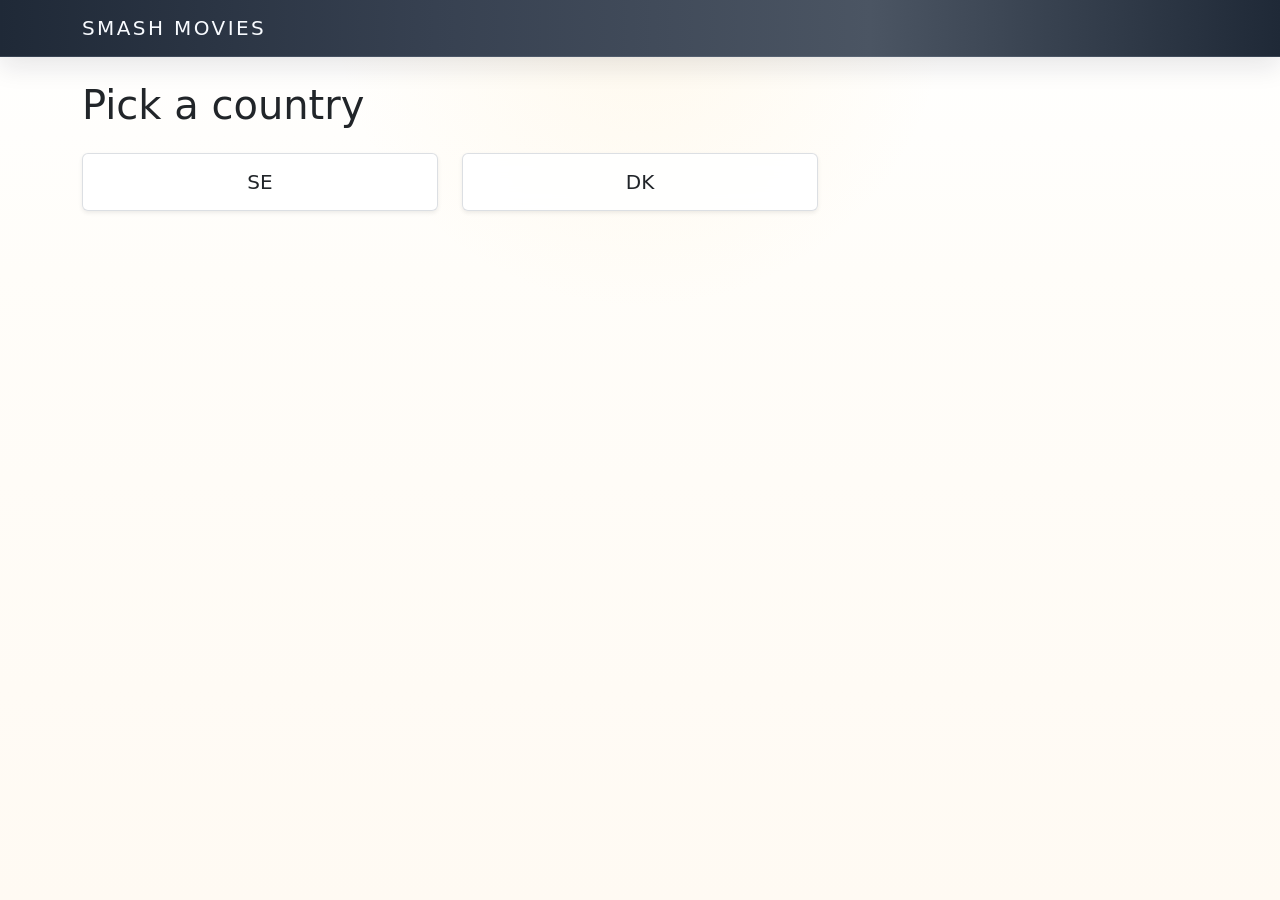
==== index.html @ efbeb492 "Make the app statically serviceable" ====
<!doctype html>
<html lang="en">
  <head>
    <meta charset="utf-8">
    <meta name="viewport" content="width=device-width, initial-scale=1">
    <title>Smash Movies</title>
    <link href="https://cdn.jsdelivr.net/npm/bootstrap@5.3.2/dist/css/bootstrap.min.css" rel="stylesheet">
    <link rel="stylesheet" href="/static/css/shared.css">
  </head>
  <body>
    <nav class="navbar navbar-dark bg-dark mb-4">
      <div class="container">
        <a class="navbar-brand" href="/">Smash Movies</a>
      </div>
    </nav>

    <main class="container">
      <div id="app"></div>
    </main>

    <script src="https://cdn.jsdelivr.net/npm/bootstrap@5.3.2/dist/js/bootstrap.bundle.min.js"></script>
    <script src="/static/js/root.js"></script>
  </body>
</html>
---- static/css/shared.css ----
body {
  background:
    radial-gradient(circle at top, rgba(255, 210, 120, 0.12), transparent 28%),
    linear-gradient(180deg, #ffffff 0%, #fffdf9 30%, #fffaf3 100%);
  min-height: 100vh;
}

.navbar {
  background: linear-gradient(90deg, #1f2937 0%, #374151 34%, #4b5563 68%, #1f2937 100%) !important;
  border-bottom: 1px solid rgba(148, 163, 184, 0.2);
  box-shadow: 0 10px 26px rgba(17, 24, 39, 0.1);
}

.navbar-brand,
.navbar-text {
  letter-spacing: 0.12em;
  text-transform: uppercase;
  color: #f8fbff !important;
}

.navbar-text {
  background: linear-gradient(135deg, #fff4d6, #fcd34d 40%, #f9a8d4);
  -webkit-background-clip: text;
  background-clip: text;
  color: transparent !important;
  font-weight: 800;
}

.country-card,
.movie-card {
  min-height: 100%;
  background: rgba(255, 255, 255, 0.9);
  border: 1px solid rgba(209, 213, 219, 0.76);
  box-shadow: 0 18px 30px rgba(15, 23, 42, 0.06);
  backdrop-filter: blur(10px);
}

.country-card {
  cursor: pointer;
  transition: transform 0.18s ease, box-shadow 0.18s ease, border-color 0.18s ease;
}

.country-card:hover {
  transform: translateY(-2px);
  box-shadow: 0 20px 34px rgba(251, 191, 36, 0.12);
  border-color: rgba(251, 191, 36, 0.46);
}

.movie-card {
  border-radius: 0.75rem;
}

.poster-shell {
  position: relative;
  height: 270px;
  overflow: hidden;
  border-radius: 6px 6px 0 0;
  border-bottom: 1px solid rgba(251, 191, 36, 0.32);
  background: linear-gradient(135deg, rgba(55, 65, 81, 0.75), rgba(148, 163, 184, 0.48), rgba(251, 191, 36, 0.22));
  box-shadow: inset 0 0 0 1px rgba(255, 255, 255, 0.12);
}

.poster-shell::before {
  content: "";
  position: absolute;
  inset: -8% -5% -8% -5%;
  background-size: cover;
  background-position: center;
  background-image: var(--poster-bg, none);
  filter: blur(16px) brightness(0.7) saturate(1.2);
  transform: scale(1.16);
  opacity: 0.9;
}

.poster-shell::after {
  content: "";
  position: absolute;
  inset: 0;
  background: linear-gradient(180deg, rgba(255, 255, 255, 0.14), rgba(15, 23, 42, 0.18));
}

.poster-image {
  position: relative;
  z-index: 1;
  display: block;
  width: auto;
  max-width: 100%;
  height: 100%;
  margin: 0 auto;
  object-fit: contain;
  filter: drop-shadow(0 10px 18px rgba(15, 23, 42, 0.36));
}
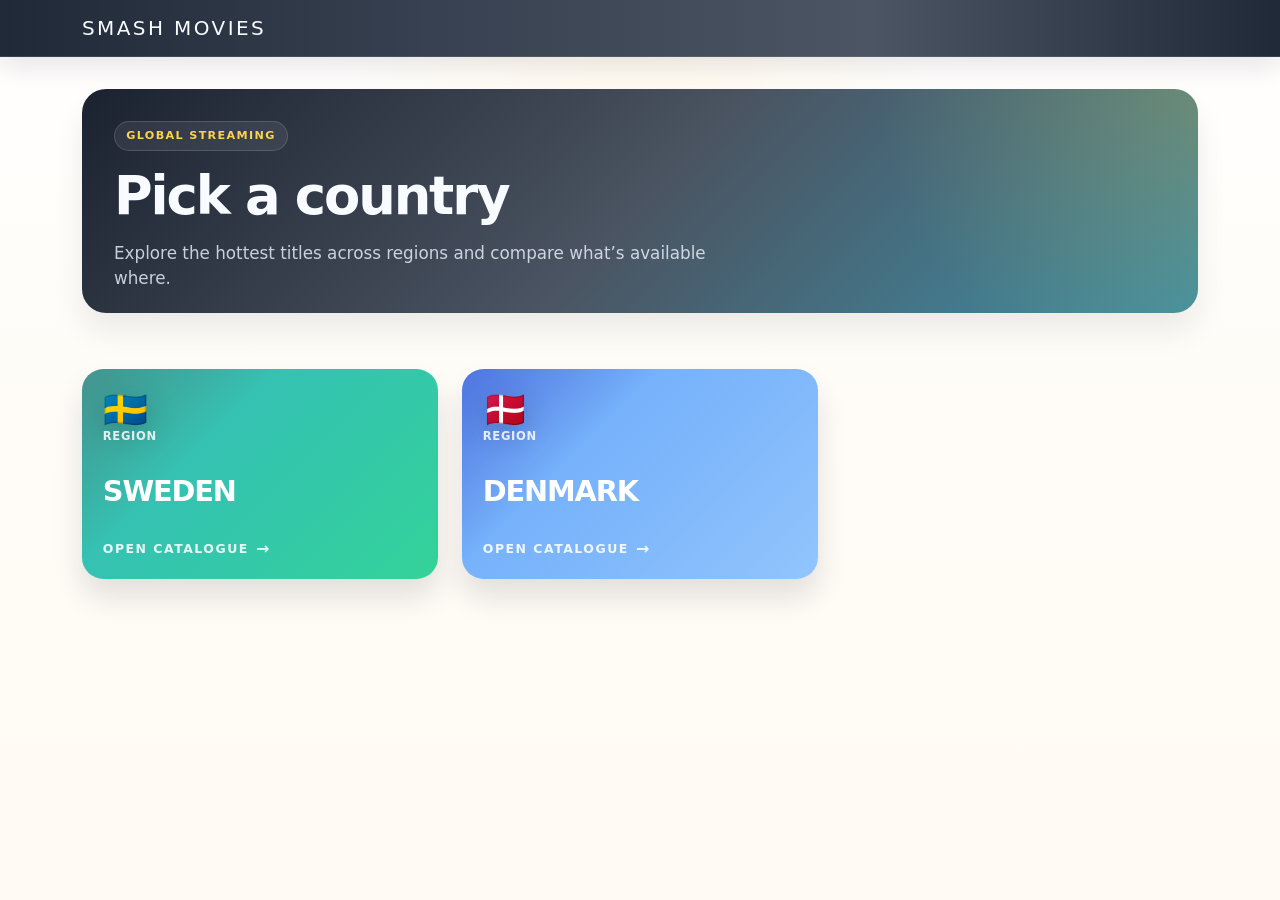
==== commit ba4c177b: "Add bucket deploy script" ====
--- a/index.html
+++ b/index.html
@@ -5,12 +5,12 @@
     <meta name="viewport" content="width=device-width, initial-scale=1">
     <title>Smash Movies</title>
     <link href="https://cdn.jsdelivr.net/npm/bootstrap@5.3.2/dist/css/bootstrap.min.css" rel="stylesheet">
-    <link rel="stylesheet" href="/static/css/shared.css">
+    <link rel="stylesheet" href="./static/css/shared.css">
   </head>
   <body>
     <nav class="navbar navbar-dark bg-dark mb-4">
       <div class="container">
-        <a class="navbar-brand" href="/">Smash Movies</a>
+        <a class="navbar-brand" href="./index.html">Smash Movies</a>
       </div>
     </nav>
 
@@ -19,6 +19,6 @@
     </main>
 
     <script src="https://cdn.jsdelivr.net/npm/bootstrap@5.3.2/dist/js/bootstrap.bundle.min.js"></script>
-    <script src="/static/js/root.js"></script>
+    <script src="./static/js/root.js"></script>
   </body>
 </html>
--- a/static/css/shared.css
+++ b/static/css/shared.css
@@ -24,6 +24,96 @@
   background-clip: text;
   color: transparent !important;
   font-weight: 800;
+}
+
+.navbar-kicker {
+  display: inline-block;
+  margin: 0;
+  padding: 0;
+  background: transparent;
+  border: none;
+  border-radius: 0;
+  text-transform: uppercase;
+  letter-spacing: 0.12em;
+  font-size: 0.7rem;
+  color: #fcd34d;
+  font-weight: 800;
+}
+
+.list-kicker {
+  display: inline-block;
+  margin-bottom: 0;
+  padding: 0.25rem 0.55rem;
+  border-radius: 999px;
+  background: rgba(255, 255, 255, 0.08);
+  border: 1px solid rgba(255, 255, 255, 0.14);
+  text-transform: uppercase;
+  letter-spacing: 0.12em;
+  font-size: 0.62rem;
+  color: #fcd34d;
+  font-weight: 800;
+}
+
+.landing-shell {
+  padding: 0.5rem 0 2.5rem;
+}
+
+.hero-panel {
+  position: relative;
+  overflow: hidden;
+  border-radius: 1.5rem;
+  padding: 2rem 2rem 1.4rem;
+  margin-bottom: 2rem;
+  background: linear-gradient(135deg, rgba(17, 24, 39, 0.96), rgba(55, 65, 81, 0.9), rgba(14, 116, 144, 0.8));
+  border: none;
+  box-shadow: 0 18px 30px rgba(15, 23, 42, 0.08);
+}
+
+.hero-panel::before {
+  content: "";
+  position: absolute;
+  inset: 0;
+  background: radial-gradient(circle at top right, rgba(251, 191, 36, 0.22), transparent 28%);
+  pointer-events: none;
+}
+
+.hero-panel > * {
+  position: relative;
+  z-index: 1;
+}
+
+.hero-kicker {
+  display: inline-block;
+  margin-bottom: 0.8rem;
+  padding: 0.35rem 0.7rem;
+  border-radius: 999px;
+  background: rgba(255, 255, 255, 0.08);
+  border: 1px solid rgba(255, 255, 255, 0.14);
+  text-transform: uppercase;
+  letter-spacing: 0.12em;
+  font-size: 0.7rem;
+  color: #fcd34d;
+  font-weight: 800;
+}
+
+.hero-panel h1 {
+  margin: 0;
+  color: #f8fbff;
+  font-size: clamp(2.1rem, 5vw, 3.3rem);
+  font-weight: 900;
+  letter-spacing: -0.04em;
+}
+
+.hero-panel p {
+  margin: 0.85rem 0 0;
+  max-width: 38rem;
+  color: rgba(239, 246, 255, 0.8);
+  font-size: 1.05rem;
+}
+
+.country-grid,
+.movie-grid {
+  margin-top: 0.5rem;
 }
 
 .country-card,
@@ -36,18 +126,252 @@
 }
 
 .country-card {
+  position: relative;
   cursor: pointer;
-  transition: transform 0.18s ease, box-shadow 0.18s ease, border-color 0.18s ease;
+  overflow: hidden;
+  border: none;
+  border-radius: 1.35rem;
+  background: var(--country-gradient, linear-gradient(135deg, #0f172a, #374151));
+  box-shadow: 0 18px 30px rgba(15, 23, 42, 0.12);
+  transition: transform 0.18s ease, box-shadow 0.18s ease;
+}
+
+.country-card::before {
+  content: "";
+  position: absolute;
+  inset: 0;
+  background: linear-gradient(135deg, rgba(255,255,255,0.22), rgba(255,255,255,0));
+  pointer-events: none;
 }
 
 .country-card:hover {
-  transform: translateY(-2px);
-  box-shadow: 0 20px 34px rgba(251, 191, 36, 0.12);
-  border-color: rgba(251, 191, 36, 0.46);
+  transform: translateY(-4px);
+  box-shadow: 0 24px 38px rgba(15, 23, 42, 0.16);
+}
+
+.country-card .card-body {
+  position: relative;
+  z-index: 1;
+  min-height: 210px;
+  display: flex;
+  flex-direction: column;
+  justify-content: space-between;
+  padding: 1.4rem 1.3rem 1.15rem;
+  color: #ffffff;
+}
+
+.country-flag {
+  font-size: 2.25rem;
+  line-height: 1;
+  filter: drop-shadow(0 8px 14px rgba(15, 23, 42, 0.22));
+}
+
+.country-name {
+  margin: 0;
+  font-size: clamp(1.8rem, 2.2vw, 2.5rem);
+  letter-spacing: -0.04em;
+  font-weight: 900;
+  text-transform: uppercase;
+}
+
+.country-subtitle {
+  margin: 0;
+  opacity: 0.84;
+  letter-spacing: 0.06em;
+  text-transform: uppercase;
+  font-size: 0.72rem;
+  font-weight: 800;
+}
+
+.country-link {
+  font-size: 0.78rem;
+  letter-spacing: 0.12em;
+  text-transform: uppercase;
+  font-weight: 800;
+  color: rgba(255,255,255,0.88);
+  display: inline-flex;
+  align-items: center;
+  gap: 0.45rem;
+}
+
+.country-link::after {
+  content: "→";
+  font-size: 1rem;
+}
+
+.list-hero {
+  position: relative;
+  z-index: 0;
+  margin-bottom: 1.1rem;
+  padding: 0.8rem 1rem 0.7rem;
+  border-radius: 0 0 1.2rem 1.2rem;
+  min-height: auto;
+  background: linear-gradient(135deg, rgba(17, 24, 39, 0.78), rgba(55, 65, 81, 0.72), rgba(14, 116, 144, 0.42));
+  border: none;
+  box-shadow: 0 12px 22px rgba(15, 23, 42, 0.05);
+}
+
+.list-hero::before {
+  background: radial-gradient(circle at left center, rgba(251, 191, 36, 0.16), transparent 35%);
+}
+
+.list-top-row {
+  display: flex;
+  align-items: center;
+  justify-content: space-between;
+  gap: 1rem;
+  flex-wrap: wrap;
+}
+
+.list-title-group {
+  display: inline-flex;
+  align-items: center;
+  gap: 0.75rem;
+  flex-wrap: nowrap;
+  white-space: nowrap;
+}
+
+.list-title-group .list-kicker,
+.list-title-group h1 {
+  display: inline-flex;
+  align-items: center;
+}
+
+.list-hero h1 {
+  margin: 0;
+  font-size: clamp(1.2rem, 2vw, 1.7rem);
+  line-height: 1.1;
+}
+
+.list-meta,
+.list-count {
+  display: inline-flex;
+  align-items: center;
+  gap: 0.6rem;
+  padding: 0.2rem 0.65rem;
+  border-radius: 999px;
+  background: rgba(255, 255, 255, 0.06);
+  border: 1px solid rgba(255, 255, 255, 0.12);
+  color: rgba(239, 246, 255, 0.75);
+  font-size: 0.7rem;
+  letter-spacing: 0.08em;
+  text-transform: uppercase;
+  font-weight: 700;
+}
+
+.list-count {
+  background: rgba(252, 211, 77, 0.12);
+  border-color: rgba(252, 211, 77, 0.28);
+  color: #fef3c7;
+  box-shadow: inset 0 0 0 1px rgba(255, 255, 255, 0.04);
+}
+
+.list-service-host {
+  display: flex;
+  align-items: center;
+  gap: 0.65rem;
+  flex-wrap: wrap;
+}
+
+@media (max-width: 768px) {
+  .navbar-kicker,
+  .list-kicker {
+    display: none !important;
+  }
 }
 
 .movie-card {
   border-radius: 0.75rem;
+}
+
+.service-filter-host {
+  position: relative;
+  display: flex;
+  align-items: center;
+  justify-content: center;
+  flex: 1 1 auto;
+  min-width: 0;
+  margin: 0 auto;
+}
+
+.service-filter-bar {
+  display: flex;
+  justify-content: center;
+  align-items: center;
+  flex-wrap: wrap;
+  gap: 0.6rem;
+  margin: 0;
+  max-width: 100%;
+}
+
+.service-filter-btn {
+  border: 1px solid rgba(148, 163, 184, 0.65);
+  background: rgba(148, 163, 184, 0.18);
+  color: rgba(15, 23, 42, 0.78);
+  border-radius: 999px;
+  padding: 0.55rem 1rem;
+  font-weight: 700;
+  letter-spacing: 0.03em;
+  transition: all 0.18s ease;
+  box-shadow: 0 6px 16px rgba(15, 23, 42, 0.04);
+  opacity: 0.8;
+}
+
+.service-filter-btn:hover {
+  transform: translateY(-1px);
+  opacity: 1;
+}
+
+.service-filter-btn.active {
+  opacity: 1;
+  color: #ffffff;
+  box-shadow: 0 10px 20px rgba(15, 23, 42, 0.15);
+}
+
+.service-badge {
+  display: inline-flex;
+  align-items: center;
+  padding: 0.25rem 0.55rem;
+  border-radius: 999px;
+  border: 1px solid transparent;
+  font-size: 0.68rem;
+  font-weight: 800;
+  letter-spacing: 0.04em;
+  text-transform: uppercase;
+}
+
+.service-netflix.active,
+.service-netflix.service-badge {
+  background: linear-gradient(135deg, #dc3545, #e85d6d);
+  border-color: transparent;
+}
+
+.service-hbo.active,
+.service-hbo.service-badge {
+  background: linear-gradient(135deg, #0f766e, #14b8a6);
+  border-color: transparent;
+  color: #ecfeff;
+}
+
+.service-prime.active,
+.service-prime.service-badge {
+  background: linear-gradient(135deg, #f4b400, #facc15);
+  border-color: transparent;
+  color: #3f2c00;
+}
+
+.service-apple.active,
+.service-apple.service-badge {
+  background: linear-gradient(135deg, #8b5cf6, #a78bfa);
+  border-color: transparent;
+  color: #ffffff;
+}
+
+.service-disney.active,
+.service-disney.service-badge {
+  background: linear-gradient(135deg, #1d4ed8, #60a5fa);
+  border-color: transparent;
+  color: #eff6ff;
 }
 
 .poster-shell {
